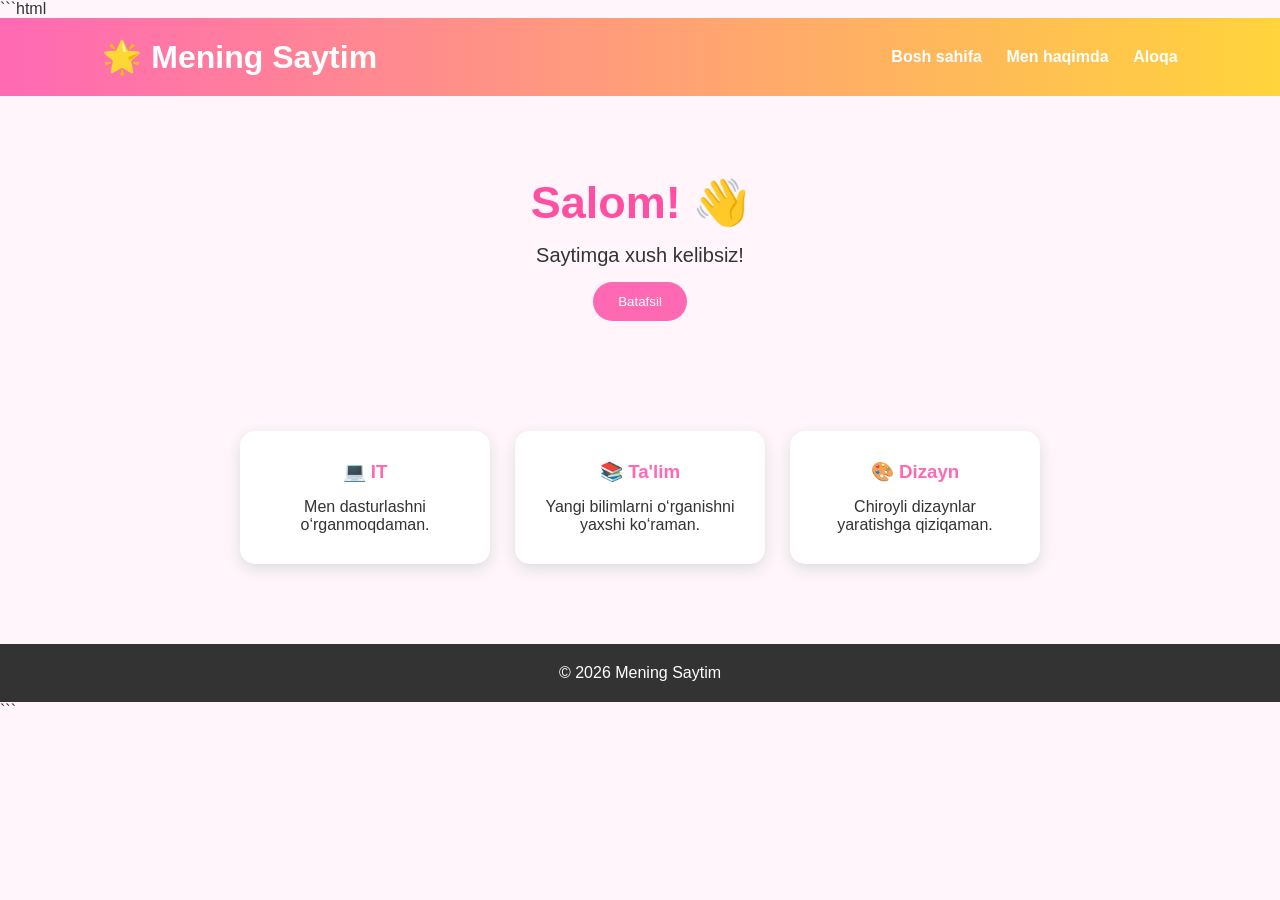
==== index.html @ 748f8e8d "fix index file" ====
```html
<!DOCTYPE html>
<html lang="uz">
<head>
    <meta charset="UTF-8">
    <meta name="viewport" content="width=device-width, initial-scale=1.0">
    <title>My Website</title>
    <link rel="stylesheet" href="style.css">
</head>
<body>

    <header>
        <h1>🌟 Mening Saytim</h1>
        <nav>
            <a href="#">Bosh sahifa</a>
            <a href="#">Men haqimda</a>
            <a href="#">Aloqa</a>
        </nav>
    </header>

    <main>
        <section class="hero">
            <h2>Salom! 👋</h2>
            <p>Saytimga xush kelibsiz!</p>
            <button>Batafsil</button>
        </section>

        <section class="cards">
            <div class="card">
                <h3>💻 IT</h3>
                <p>Men dasturlashni o‘rganmoqdaman.</p>
            </div>

            <div class="card">
                <h3>📚 Ta'lim</h3>
                <p>Yangi bilimlarni o‘rganishni yaxshi ko‘raman.</p>
            </div>

            <div class="card">
                <h3>🎨 Dizayn</h3>
                <p>Chiroyli dizaynlar yaratishga qiziqaman.</p>
            </div>
        </section>
    </main>

    <footer>
        <p>© 2026 Mening Saytim</p>
    </footer>

</body>
</html>
```
---- style.css ----
* {
    margin: 0;
    padding: 0;
    box-sizing: border-box;
}

body {
    font-family: Arial, sans-serif;
    background: #fff5fb;
    color: #333;
}

header {
    background: linear-gradient(90deg, #ff69b4, #ffd43b);
    padding: 20px 8%;
    display: flex;
    justify-content: space-between;
    align-items: center;
}

header h1 {
    color: white;
}

nav a {
    color: white;
    text-decoration: none;
    margin-left: 20px;
    font-weight: bold;
}

.hero {
    text-align: center;
    padding: 80px 20px;
}

.hero h2 {
    font-size: 45px;
    color: #ff4fa3;
}

.hero p {
    font-size: 20px;
    margin: 15px;
}

button {
    background: #ff69b4;
    color: white;
    border: none;
    padding: 12px 25px;
    border-radius: 25px;
    cursor: pointer;
}

button:hover {
    background: #ff4fa3;
}

.cards {
    display: flex;
    justify-content: center;
    gap: 25px;
    padding: 30px;
}

.card {
    width: 250px;
    padding: 30px;
    background: white;
    border-radius: 15px;
    text-align: center;
    box-shadow: 0 5px 15px #ddd;
}

.card h3 {
    color: #ff69b4;
    margin-bottom: 15px;
}

footer {
    text-align: center;
    background: #333;
    color: white;
    padding: 20px;
    margin-top: 50px;
}
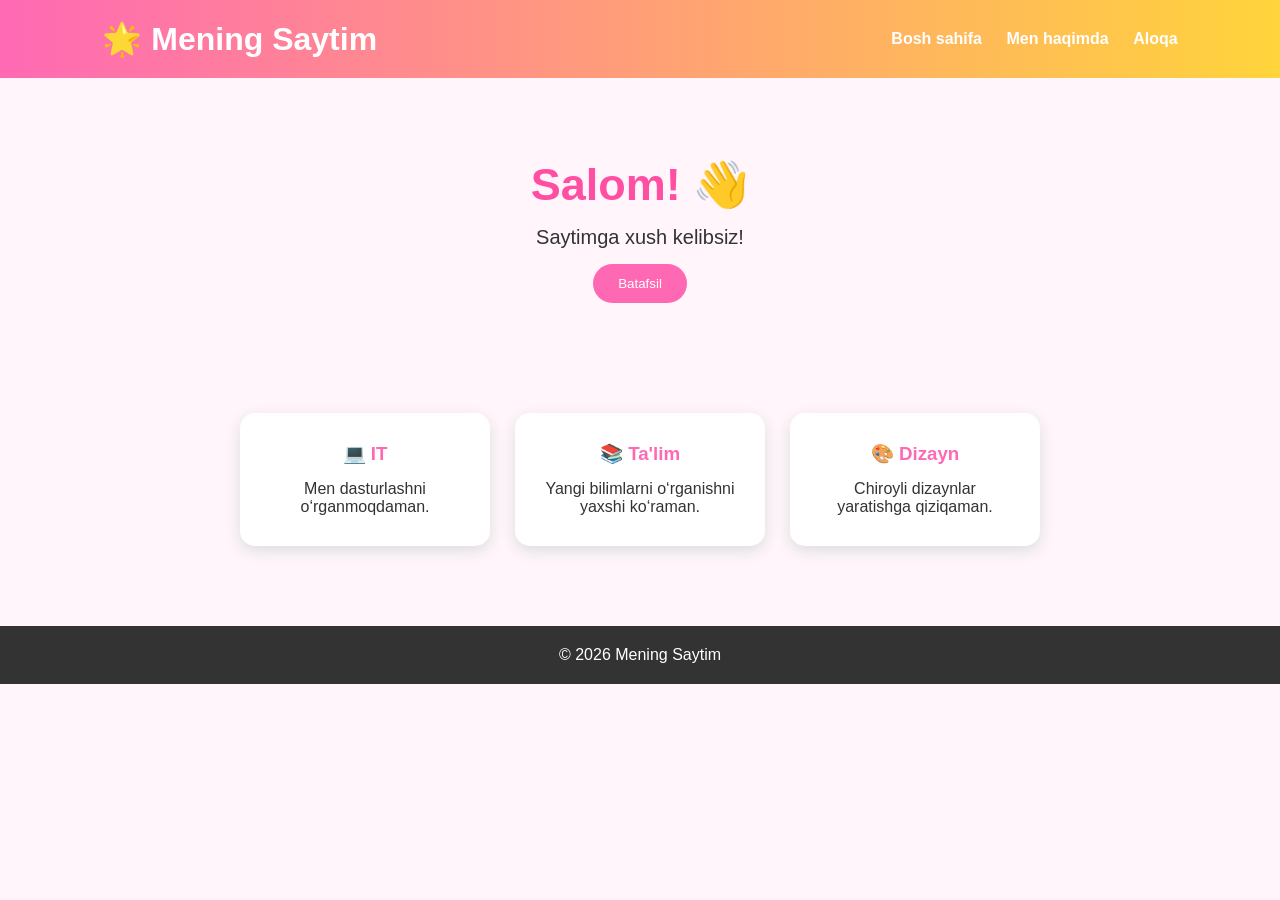
==== commit 25f5935d: "yangilanish kiritim" ====
--- a/index.html
+++ b/index.html
@@ -1,4 +1,4 @@
-```html
+
 <!DOCTYPE html>
 <html lang="uz">
 <head>
@@ -49,4 +49,3 @@
 
 </body>
 </html>
-```
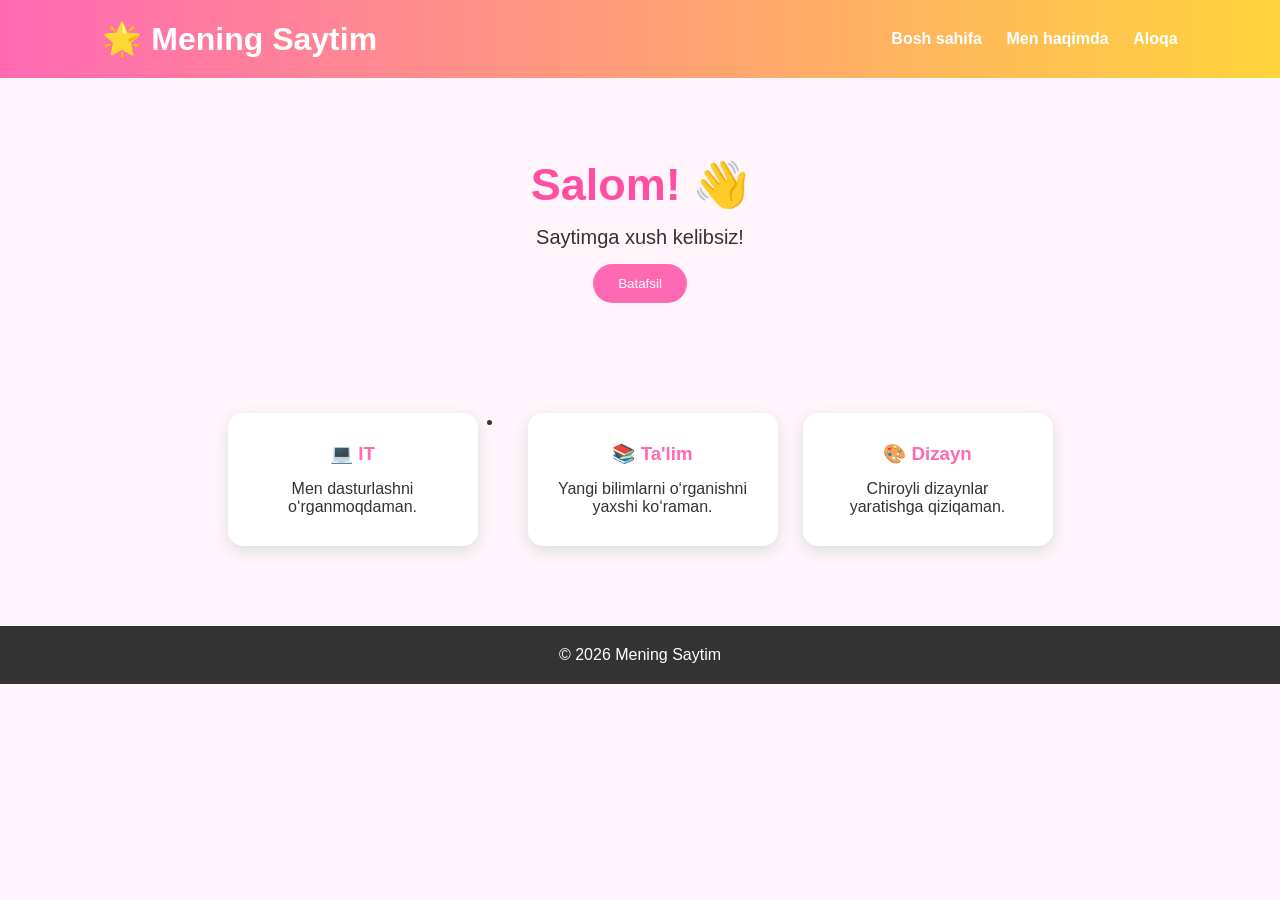
==== commit 4527c482: "yutube linkini qo'shdim" ====
--- a/index.html
+++ b/index.html
@@ -30,6 +30,11 @@
                 <h3>💻 IT</h3>
                 <p>Men dasturlashni o‘rganmoqdaman.</p>
             </div>
+            <div class="link">
+                <ul class="limk1">
+                    <li><a href="https://www.youtube.com/"></a></li>
+                </ul>
+            </div>
 
             <div class="card">
                 <h3>📚 Ta'lim</h3>
